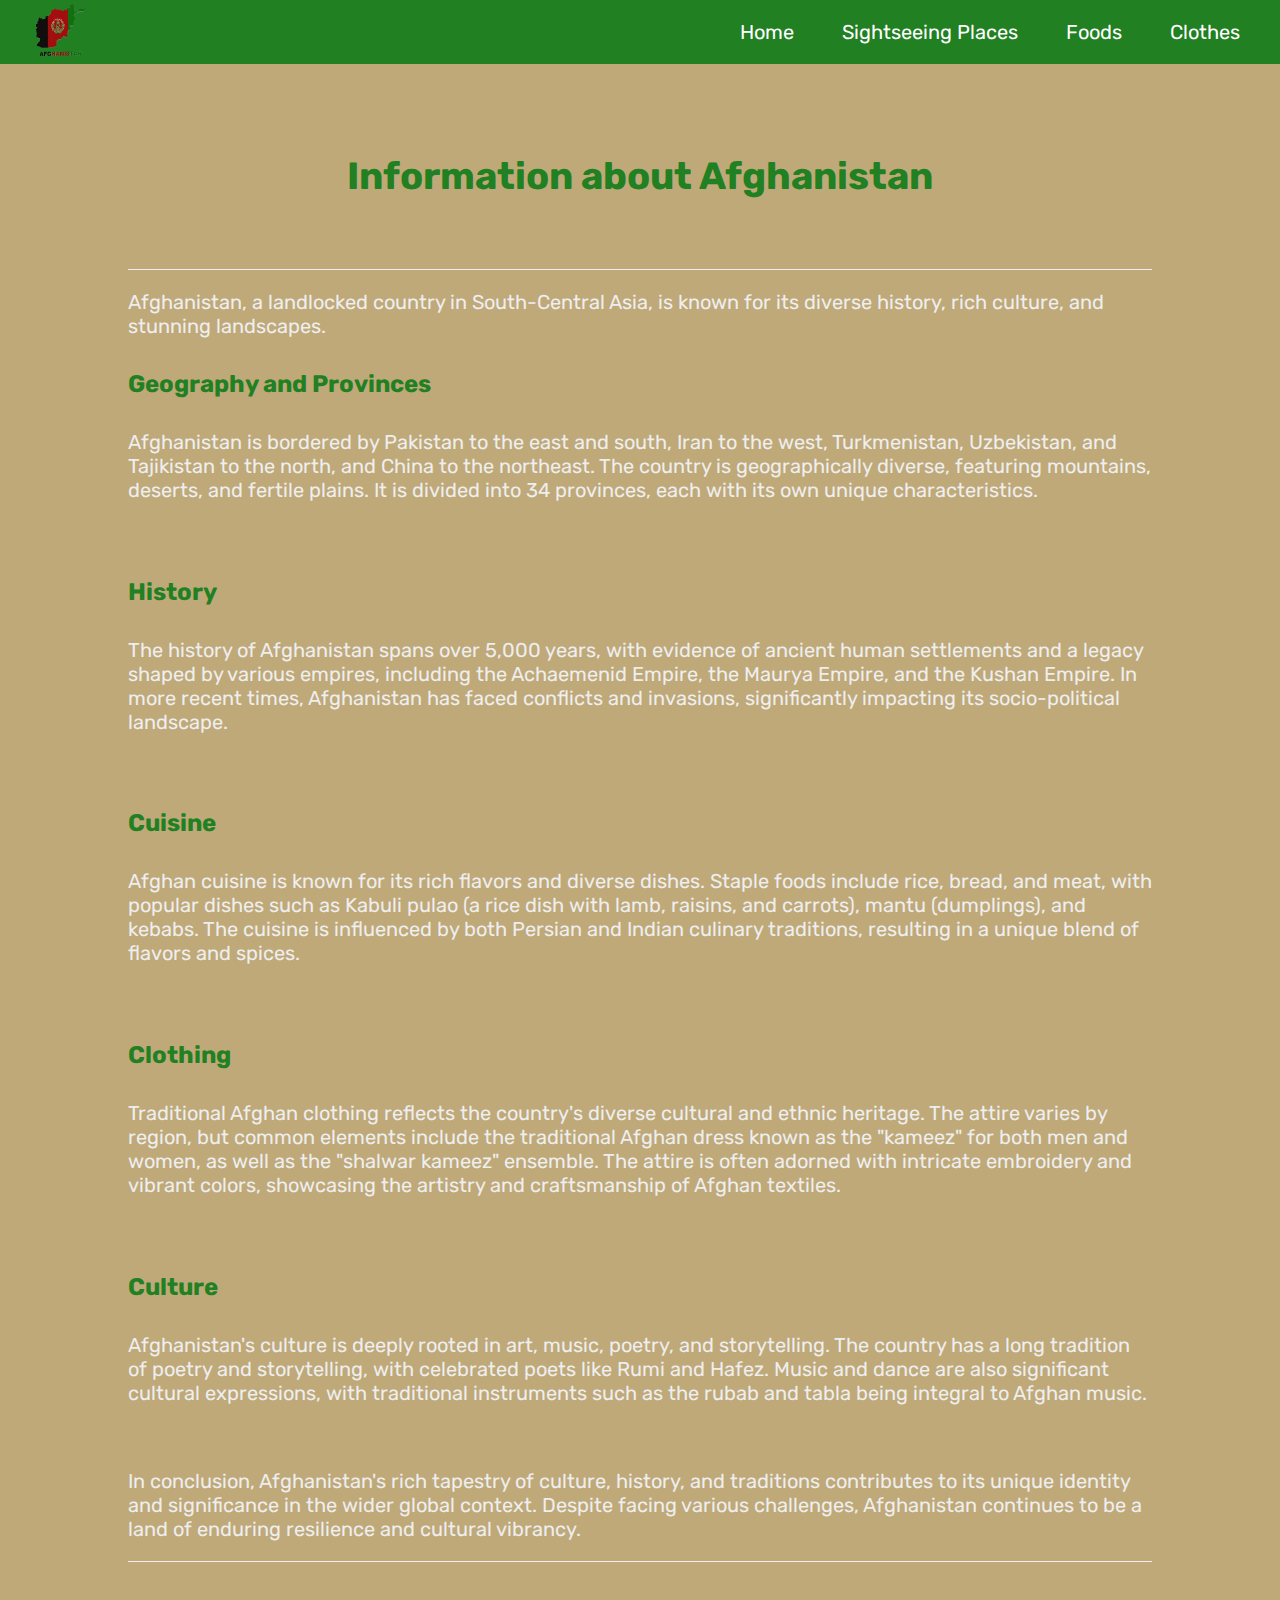
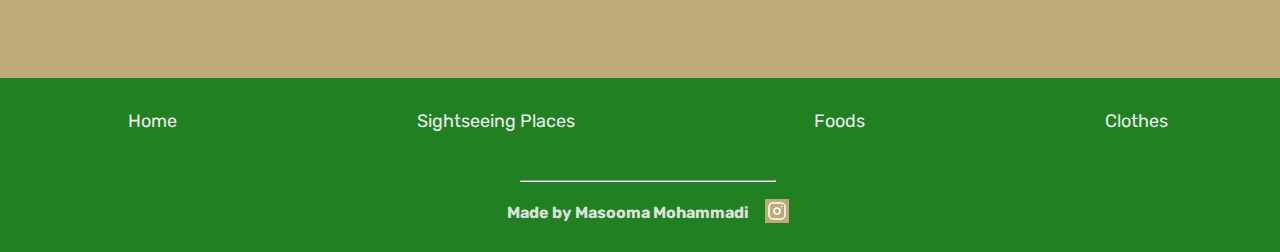
==== information.html @ df9e9396 "first commit" ====
<!DOCTYPE html>
<html lang="en">
  <head>
    <meta charset="UTF-8" />
    <meta name="viewport" content="width=device-width, initial-scale=1.0" />
    <link rel="stylesheet" href="./css/styles.css" />
    <link rel="stylesheet" href="./css/risponsive.css" />

    <link rel="preconnect" href="https://fonts.googleapis.com" />
    <link rel="preconnect" href="https://fonts.gstatic.com" crossorigin />
    <link
      href="https://fonts.googleapis.com/css2?family=Rubik:wght@400;500;600;700&display=swap"
      rel="stylesheet"
    />

    <title>APP-Web-Final-Project</title>

    <style>
      body {
        background-color: #bfa979;
        margin: 0;
        padding: 0;
        font-family: "Rubik", sans-serif;
      }

      .contaner-info {
        margin: auto 8rem;
        display: flex;
        flex-direction: column;
        gap: 1.5rem;
      }

      h1 {
        text-align: center;
        color: #208022;
        padding-top: 8rem;
        font-size: 38px;
      }

      .contaner-info h4 {
        color: #208022;
        font-size: 24px;
      }

      p {
        color: #eee;
        font-size: 20px;
      }

      .border {
        border-top: 1.5px solid #eee;
        margin-top: 20px;
      }

      .border-2 {
        border-bottom: 1.5px solid #eee;
        margin-bottom: 20px;
      }
    </style>
  </head>
  <body>
    <nav class="nav">
      <div class="logo">
        <img src="./images/logo.png" alt="logo" />
      </div>
      <div class="pages">
        <a href="./index.html">Home</a>
        <a href="#Sightseeing-Place">Sightseeing Places</a>
        <a href="#food">Foods</a>
        <a href="#Clothe">Clothes</a>
      </div>
    </nav>

    <div class="contaner-info">
      <h1>Information about Afghanistan</h1>
      <div class="border" id="Sightseeing-Place">
        <p>
          Afghanistan, a landlocked country in South-Central Asia, is known for
          its diverse history, rich culture, and stunning landscapes.
        </p>
        <h4>Geography and Provinces</h4>
        <p>
          Afghanistan is bordered by Pakistan to the east and south, Iran to the
          west, Turkmenistan, Uzbekistan, and Tajikistan to the north, and China
          to the northeast. The country is geographically diverse, featuring
          mountains, deserts, and fertile plains. It is divided into 34
          provinces, each with its own unique characteristics.
        </p>
      </div>
      <div>
        <h4>History</h4>
        <p>
          The history of Afghanistan spans over 5,000 years, with evidence of
          ancient human settlements and a legacy shaped by various empires,
          including the Achaemenid Empire, the Maurya Empire, and the Kushan
          Empire. In more recent times, Afghanistan has faced conflicts and
          invasions, significantly impacting its socio-political landscape.
        </p>
      </div>
      <div id="food">
        <h4>Cuisine</h4>
        <p>
          Afghan cuisine is known for its rich flavors and diverse dishes.
          Staple foods include rice, bread, and meat, with popular dishes such
          as Kabuli pulao (a rice dish with lamb, raisins, and carrots), mantu
          (dumplings), and kebabs. The cuisine is influenced by both Persian and
          Indian culinary traditions, resulting in a unique blend of flavors and
          spices.
        </p>
      </div>
      <div>
        <h4>Clothing</h4>
        <p>
          Traditional Afghan clothing reflects the country's diverse cultural
          and ethnic heritage. The attire varies by region, but common elements
          include the traditional Afghan dress known as the "kameez" for both
          men and women, as well as the "shalwar kameez" ensemble. The attire is
          often adorned with intricate embroidery and vibrant colors, showcasing
          the artistry and craftsmanship of Afghan textiles.
        </p>
      </div>
      <div id="Clothe">
        <h4>Culture</h4>
        <p>
          Afghanistan's culture is deeply rooted in art, music, poetry, and
          storytelling. The country has a long tradition of poetry and
          storytelling, with celebrated poets like Rumi and Hafez. Music and
          dance are also significant cultural expressions, with traditional
          instruments such as the rubab and tabla being integral to Afghan
          music.
        </p>
      </div>
      <div class="border-2">
        <p>
          In conclusion, Afghanistan's rich tapestry of culture, history, and
          traditions contributes to its unique identity and significance in the
          wider global context. Despite facing various challenges, Afghanistan
          continues to be a land of enduring resilience and cultural vibrancy.
        </p>
      </div>
    </div>
    <footer class="footer">
      <div class="pages-footer">
        <a href="#home">Home</a>
        <a href="#Sightseeing-Places">Sightseeing Places</a>
        <a href="#foods">Foods</a>
        <a href="#Clothes">Clothes</a>
      </div>
      <div class="h4">
        <hr />
        <div class="me">
          <h4>Made by Masooma Mohammadi</h4>
          <a
            href="https://www.instagram.com/masooma_m_2004?igsh=YTQwZjQ0NmI0OA=="
            ><img src="./images/instagram.svg" alt="instagram"
          /></a>
        </div>
      </div>
    </footer>
  </body>
</html>
---- css/styles.css ----
/*colors: #208022 && #bFA979*/

body {
  margin: 0;
  padding: 0;
  background-color: #eeee;
  font-family: "Rubik", sans-serif;
  width:100%;
}

.nav {
  display: flex;
  justify-content: space-between;
  margin: auto;
  background-color: #208022;
  position: fixed;
  width: 100%;
  overflow: hidden;
  z-index: 2;
  /* margin-top:-50px; */
}

.logo img {
  width: 60px;
  height: 60px;
  margin-left: 30px;
  cursor: pointer;
}

.pages {
  /* position:absolute; */
  margin-right: 30px;
  display: flex;
  gap: 28px;
  align-items: center;
}

.pages a {
  text-decoration: none;
  color: #fff;
  font-size: 20px;
  padding: 6px 10px;
  border-radius: 5px;
}

.pages a:hover {
  background-color: #fff;
  color: #208022;
}

.container-nav {
  background-image: url(../images/bg-00.jpg);
  background-size: cover;
  background-repeat: no-repeat;
  background-position: center;
  height: 100vh;
  margin-top: -100px;
}

.home-text {
  align-items: center;
  text-align: center;
  color: #eeee;
  margin-top: 100px;
  padding-top: 80px;
}
.home-text h1 {
  font-size: 100px;
  margin-bottom: -10px;
}

.home-text h2 {
  font-size: 28px;
}

.home-text p {
  font-size: 24px;
}

.buttons {
  margin-top: 70px;
  display: flex;
  justify-content: center;
  gap: 20px;
}

.button {
  padding: 14px 18px;
  background-color: #208022;
  border-radius: 5px;
  font-size: 18px;
  border: 2px solid #208022;
  text-decoration: none;
  color: #eeee;
}

.button:hover {
  background-color: #fff;
  color: #208022;
  /* transform: scale(-0.5); */
}

.button-2 {
  color: #fff;
  padding: 14px 18px;
  border-radius: 5px;
  font-size: 18px;
  border: 2px solid #208022;
  text-decoration: none;
}

/* -- Sightseeing Places */
#Sightseeing-Places {
  margin: auto 64px;
  margin-top: 6rem;
}

.title-sightseeing-p {
  margin-bottom: 4rem;
  text-align: center;
  color: #208022;
  cursor: pointer;
  font-size: 36px;
}

.img-sightseeing-p {
  display: grid;
  grid-template-columns: 1fr 1fr;
  gap: 40px;
}

.bamyn-img {
  margin-left: 20px;
}

.flex-img-sightseeing-p {
  display: flex;
  flex-direction: column;
  position: relative;
}

.sightseeing-text {
  position: absolute;
  background-color: #bfa979;
  width: 300px;
  height: 280px;
  bottom: 10%;
  padding: 20px;
  border-radius: 5px;
  text-align: start;
  left: 15%;
  z-index: 1;
}

.sightseeing-text h1 {
  color: #208022;
  margin-bottom: 2rem;
}

.sightseeing-text p {
  color: #eeee;
  font-size: 18px;
}

.img-sightseeing-p-2 {
  margin-top: 4rem;
  display: grid;
  grid-template-columns: 1fr 1fr;
  text-align: center;
  justify-content: center;
}

.Kabul-img {
  margin-right: 3.5rem;
}

.Kabul-img p {
  color: gray;
}

.Kabul-img p {
  width: 40%;
  margin: auto;
  padding: 2rem;
}

.bamyn-img {
  position: relative;
}

.bamyn-img h1 {
  display: none;
  position: absolute;
  bottom: 40%;
  left: 30%;
  color: #208022;
  font-size: 50px;
}

.bamyn-img:hover img {
  opacity: 0.5;
}

.bamyn-img:hover h1 {
  display: block;
}

.noristan-hover {
  position: relative;
}

.noristan-hover h1 {
  display: none;
  position: absolute;
  left: 25%;
  bottom: 34%;
  color: #208022;
  font-size: 40px;
}

.noristan-hover:hover img {
  opacity: 0.5;
}

.noristan-hover:hover h1 {
  display: block;
}

.img-hover {
  position: relative;
}

.img-hover img:hover {
  opacity: 0.5;
}

.img-hover h1 {
  position: absolute;
  display: none;
  top: 60px;
  left: 44%;
  color: #11460c;
}

.img-hover:hover h1 {
  display: block;
}

.herat-img {
  text-align: center;
  margin-right: 2.5rem;
}

.herat-img h1 {
  font-size: 30px;
  margin-top: -10px;
  color: #208022;
}

.herat-hover {
  position: relative;
}

.herat-hover:hover img {
  opacity: 0.5;
}

.herat-hover h1 {
  position: absolute;
  display: none;
  left: 39%;
  bottom: 39%;
  color: #208022;
  font-size: 40px;
}

.herat-hover:hover h1 {
  display: block;
}

.icons {
  border-top: 3px solid #bfa979;
  border-bottom: 3px solid #bfa979;
  padding: 1rem 12px;
  margin: auto 14rem;
  display: flex;
  justify-content: center;
  align-items: center;
  gap: 3rem;
}

.img-icon {
  color: #000;
}

/* foods */
#foods {
  margin: auto;
  margin-top: 6rem;
  background-color: #bfa979;
  padding: 4rem 64px;
}

#foods h1 {
  color: #208022;
}

#foods img {
  border: 1px solid #208022;
}

.title-foods {
  margin-bottom: 5rem;
  text-align: center;
  color: #208022;
  cursor: pointer;
  font-size: 40px;
}

.row {
  display: grid;
  grid-template-columns: auto auto auto;
  text-align: center;
  justify-content: space-between;
  margin-bottom: 3rem;
  gap: 5rem;
}


.box {
  box-shadow: 1px 1px 5px 0px gray;
  background-color: #eee;
  padding: 3rem 2.5rem;
  border-radius: 5px;
  border: 2px solid #208022;
  sition: transform 2s linear;
}

.box:hover {
  transform: scale(1.1)
}

.box p {
  color: gray;
}

/*  Clothes */
#Clothes {
  margin: auto 72px;
  margin-top: 6rem;
  position: relative;
}

.title-Clothes {
  color: #208022;
  cursor: pointer;
  font-size: 30px;
}

.flex-img p {
  color: gray;
  font-size: 20px;
}

.imges-1 {
  display: grid;
  grid-template-columns: 1fr 1fr;
  gap: 5rem;
  margin: auto 6.5rem;
}

.images-2 {
  display: flex;
  gap: 10.5rem;
  margin-top: 6rem;
}

.flex-img {
  display: flex;
  flex-direction: column;
}

.shall-hover {
  position: absolute;
  right: 8%;
  bottom: 30%;
}

.shall-hover img {
  position: relative;
}

.shall-hover h1 {
  display: none;
}

.shall-hover h1 {
  display: none;
  position: absolute;
  left: 35%;
  bottom: 38%;
  color: #208022;
  font-size: 40px;
}

.shall-hover:hover img {
  opacity: 0.5;
}

.shall-hover:hover h1 {
  display: block;
}

.gnad-hover {
  position: relative;
  margin-left: 3.5rem;
}

.gnad-hover h1 {
  display: none;
  position: absolute;
  left: 35%;
  bottom: 38%;
  color: #208022;
  font-size: 40px;
}

.gnad-hover:hover img {
  opacity: 0.5;
}

.gnad-hover:hover h1 {
  display: block;
}

.dowdamona-hover {
  position: relative;
}

.dowdamona-hover h1 {
  display: none;
  position: absolute;
  left: 20%;
  bottom: 52%;
  color: #208022;
  font-size: 30px;
}

.dowdamona-hover:hover img {
  opacity: 0.5;
}

.dowdamona-hover:hover h1 {
  display: block;
}

.golnigar-hover {
  position: relative;
}

.golnigar-hover h1 {
  display: none;
  position: absolute;
  left: 20%;
  bottom: 35%;
  color: #208022;
  font-size: 24px;
}

.golnigar-hover:hover img {
  opacity: 0.5;
}

.golnigar-hover:hover h1 {
  display: block;
}

.golnigar-img {
  display: flex;
  margin-top: 15rem;
  gap: 5rem;
}

.info-clothes {
  text-align: center;
  margin-right: 8rem;
}

.info-clothes p {
  color: gray;
}

.info-clothes img {
  margin-top: 1rem;
  border-top: 3px solid #bfa979;
  border-bottom: 3px solid #bfa979;
  padding: 1rem 4rem;
}

/* footer */
.footer {
  margin-top: 6rem;
  padding: 0.5rem;
  background-color: #208022;
  width:100%;
}

.pages-footer {
  display: flex;
  justify-content: space-around;
}

.pages-footer a {
  text-decoration: none;
  color: #eee;
  margin-top: 1.5rem;
  font-size: 18px;
}

.pages-footer a:hover {
  color: #fff;
  border-bottom: 1px solid #fff;
}

.footer .h4 {
  margin-top: 3rem;
  text-align: center;
  color: #eeee;
}
hr {
  margin: auto 32rem;
  color: #bfa979;
}

.me {
  display: flex;
  justify-content: center;
  align-items: center;
  gap: 1rem;
}
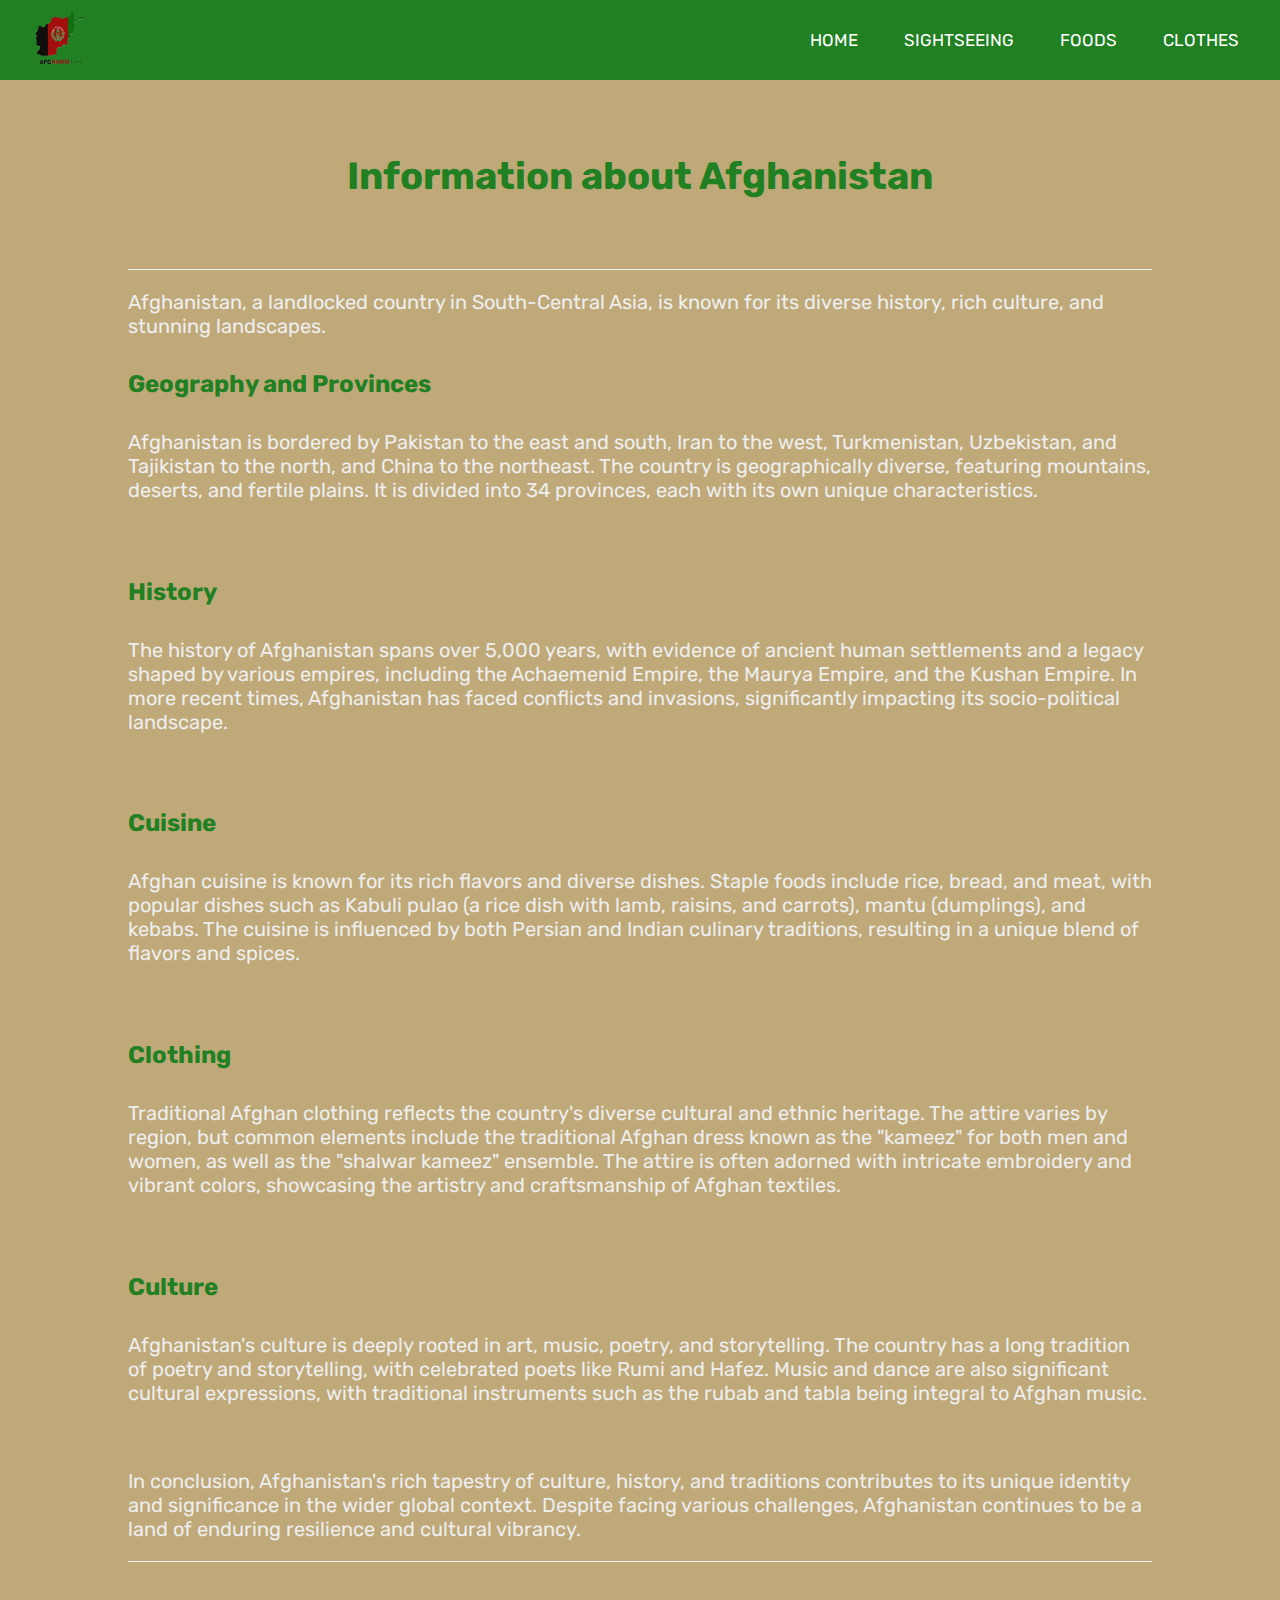
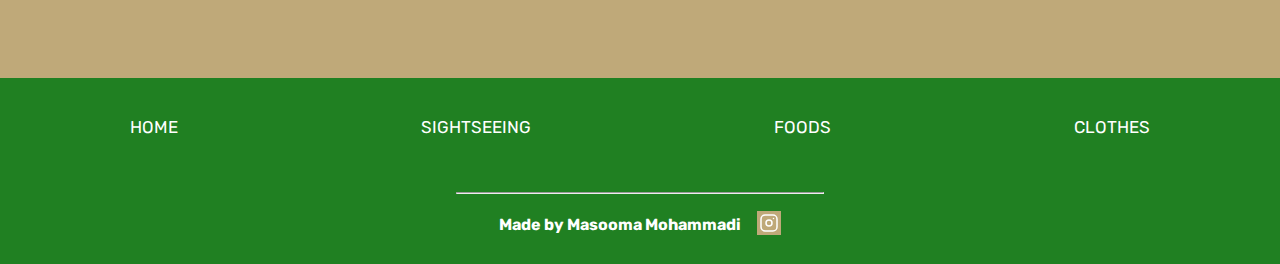
==== commit a4f02dc1: "new code" ====
--- a/information.html
+++ b/information.html
@@ -12,6 +12,10 @@
       href="https://fonts.googleapis.com/css2?family=Rubik:wght@400;500;600;700&display=swap"
       rel="stylesheet"
     />
+       <link
+      rel="stylesheet"
+      href="https://cdn.jsdelivr.net/npm/bootstrap-icons@1.11.3/font/bootstrap-icons.min.css"
+    />
 
     <title>APP-Web-Final-Project</title>
 
@@ -21,6 +25,7 @@
         margin: 0;
         padding: 0;
         font-family: "Rubik", sans-serif;
+        width: 100%;
       }
 
       .contaner-info {
@@ -59,17 +64,19 @@
     </style>
   </head>
   <body>
-    <nav class="nav">
-      <div class="logo">
-        <img src="./images/logo.png" alt="logo" />
-      </div>
-      <div class="pages">
-        <a href="./index.html">Home</a>
-        <a href="#Sightseeing-Place">Sightseeing Places</a>
-        <a href="#food">Foods</a>
-        <a href="#Clothe">Clothes</a>
-      </div>
-    </nav>
+      <nav>
+        <input type="checkbox" id="check" />
+        <label for="check" class="checkbtn">
+          <i class="bi bi-list"></i>
+        </label>
+        <img class="logo" src="./images/logo.png" alt="" />
+        <ul>
+          <li><a class="active" href="./index.html">Home</a></li>
+          <li><a href="#Sightseeing-Places">Sightseeing</a></li>
+          <li><a href="#foods">Foods</a></li>
+          <li><a href="#Clothes">Clothes</a></li>
+        </ul>
+      </nav>
 
     <div class="contaner-info">
       <h1>Information about Afghanistan</h1>
@@ -142,7 +149,7 @@
     <footer class="footer">
       <div class="pages-footer">
         <a href="#home">Home</a>
-        <a href="#Sightseeing-Places">Sightseeing Places</a>
+        <a href="#Sightseeing-Places">Sightseeing</a>
         <a href="#foods">Foods</a>
         <a href="#Clothes">Clothes</a>
       </div>
--- a/css/styles.css
+++ b/css/styles.css
@@ -5,64 +5,93 @@
   padding: 0;
   background-color: #eeee;
   font-family: "Rubik", sans-serif;
-  width:100%;
-}
-
-.nav {
-  display: flex;
-  justify-content: space-between;
+  width: 100%;
+}
+
+*{
+   box-sizing:border-box; 
+}
+
+nav {
+  height: 80px;
   margin: auto;
   background-color: #208022;
   position: fixed;
   width: 100%;
   overflow: hidden;
   z-index: 2;
-  /* margin-top:-50px; */
-}
-
-.logo img {
+}
+
+nav ul{
+  float: right;
+  margin-right: 20px;
+  /* padding-bottom: 30px; */
+}
+
+nav ul li{
+  display: inline-block;
+  line-height: 80px;
+  margin: 0 8px;
+  margin-top: -16px;
+}
+
+nav ul li a{
+  color: #ffff;
+  font-size: 17px;
+  text-transform: uppercase;
+  text-decoration: none;
+  padding: 7px 13px;
+  border-radius: 3px;
+}
+
+nav ul li a:active,
+a:hover {
+  background-color: #fff;
+  color: #208022;
+  transition: .5s;
+}
+
+.logo {
   width: 60px;
   height: 60px;
   margin-left: 30px;
   cursor: pointer;
-}
-
-.pages {
-  /* position:absolute; */
-  margin-right: 30px;
-  display: flex;
-  gap: 28px;
-  align-items: center;
-}
-
-.pages a {
-  text-decoration: none;
-  color: #fff;
-  font-size: 20px;
-  padding: 6px 10px;
-  border-radius: 5px;
-}
-
-.pages a:hover {
-  background-color: #fff;
-  color: #208022;
+  line-height: 80px;
+margin-top: 8px;
+}
+
+.checkbtn {
+  font-size: 30px;
+  color: white;
+  float: right;
+  line-height: 80px;
+  margin-right:40px ;
+  cursor: pointer;
+  display: none;
+}
+
+#check{
+  display: none;
 }
 
 .container-nav {
-  background-image: url(../images/bg-00.jpg);
+  background-image: url(../images/bamyn-fit.jpg);
   background-size: cover;
   background-repeat: no-repeat;
+  background-attachment: fixed;
   background-position: center;
-  height: 100vh;
-  margin-top: -100px;
+  height: 100%;
+  width:100%;
+  margin-top: -100px; 
 }
 
 .home-text {
   align-items: center;
   text-align: center;
-  color: #eeee;
+  color: #ffff;
   margin-top: 100px;
   padding-top: 80px;
+  padding-bottom:100px;
 }
 .home-text h1 {
   font-size: 100px;
@@ -91,13 +120,13 @@
   font-size: 18px;
   border: 2px solid #208022;
   text-decoration: none;
-  color: #eeee;
+  color: #ffff;
 }
 
 .button:hover {
   background-color: #fff;
   color: #208022;
-  /* transform: scale(-0.5); */
+  transition: .5s;
 }
 
 .button-2 {
@@ -142,23 +171,23 @@
 .sightseeing-text {
   position: absolute;
   background-color: #bfa979;
-  width: 300px;
-  height: 280px;
-  bottom: 10%;
+  width: 55%;
+  height: 50%;
+  bottom: 6%;
   padding: 20px;
   border-radius: 5px;
   text-align: start;
-  left: 15%;
+  left: 18%;
   z-index: 1;
 }
 
 .sightseeing-text h1 {
   color: #208022;
-  margin-bottom: 2rem;
+  margin-bottom: 1.5rem;
 }
 
 .sightseeing-text p {
-  color: #eeee;
+  color: #ffff;
   font-size: 18px;
 }
 
@@ -166,12 +195,9 @@
   margin-top: 4rem;
   display: grid;
   grid-template-columns: 1fr 1fr;
+  gap:4rem;
   text-align: center;
   justify-content: center;
-}
-
-.Kabul-img {
-  margin-right: 3.5rem;
 }
 
 .Kabul-img p {
@@ -179,7 +205,7 @@
 }
 
 .Kabul-img p {
-  width: 40%;
+  width: 45%;
   margin: auto;
   padding: 2rem;
 }
@@ -199,10 +225,12 @@
 
 .bamyn-img:hover img {
   opacity: 0.5;
+    transition: .5s;
 }
 
 .bamyn-img:hover h1 {
   display: block;
+    transition: .5s;
 }
 
 .noristan-hover {
@@ -220,6 +248,7 @@
 
 .noristan-hover:hover img {
   opacity: 0.5;
+    transition: .5s;
 }
 
 .noristan-hover:hover h1 {
@@ -232,6 +261,7 @@
 
 .img-hover img:hover {
   opacity: 0.5;
+    transition: .5s;
 }
 
 .img-hover h1 {
@@ -263,6 +293,7 @@
 
 .herat-hover:hover img {
   opacity: 0.5;
+  transition: .5s;
 }
 
 .herat-hover h1 {
@@ -303,10 +334,14 @@
 
 #foods h1 {
   color: #208022;
+  /* border-bottom: 1px solid #208022;
+  padding: 10 100px; */
 }
 
 #foods img {
   border: 1px solid #208022;
+  width:90% ;
+  height: 50%;
 }
 
 .title-foods {
@@ -326,18 +361,18 @@
   gap: 5rem;
 }
 
-
 .box {
   box-shadow: 1px 1px 5px 0px gray;
   background-color: #eee;
-  padding: 3rem 2.5rem;
+  padding: 2.5rem 2rem;
   border-radius: 5px;
   border: 2px solid #208022;
   sition: transform 2s linear;
 }
 
 .box:hover {
-  transform: scale(1.1)
+  transform: scale(1.1);
+  transition: .5s;
 }
 
 .box p {
@@ -405,6 +440,7 @@
 
 .shall-hover:hover img {
   opacity: 0.5;
+  transition: .5s;
 }
 
 .shall-hover:hover h1 {
@@ -427,6 +463,7 @@
 
 .gnad-hover:hover img {
   opacity: 0.5;
+  transition: .5s;
 }
 
 .gnad-hover:hover h1 {
@@ -448,6 +485,7 @@
 
 .dowdamona-hover:hover img {
   opacity: 0.5;
+  transition: .5s;
 }
 
 .dowdamona-hover:hover h1 {
@@ -469,6 +507,7 @@
 
 .golnigar-hover:hover img {
   opacity: 0.5;
+  transition: .5s;
 }
 
 .golnigar-hover:hover h1 {
@@ -483,7 +522,15 @@
 
 .info-clothes {
   text-align: center;
-  margin-right: 8rem;
+  margin-right: 6rem;
+}
+
+.info-clothes ion-icon{
+  background-color:#eeee;
+  border-top: 3px solid #bfa979;
+  border-bottom: 3px solid #bfa979;
+  padding:8px 50px;
+  margin-top:24px;
 }
 
 .info-clothes p {
@@ -502,7 +549,8 @@
   margin-top: 6rem;
   padding: 0.5rem;
   background-color: #208022;
-  width:100%;
+  width: 100%;
+  background-size:100% 100%;
 }
 
 .pages-footer {
@@ -511,24 +559,35 @@
 }
 
 .pages-footer a {
+  color: #ffff;
+  font-size: 17px;
+  text-transform: uppercase;
   text-decoration: none;
-  color: #eee;
+  padding: 7px 13px;
+  border-radius: 3px;
   margin-top: 1.5rem;
-  font-size: 18px;
-}
-
-.pages-footer a:hover {
-  color: #fff;
-  border-bottom: 1px solid #fff;
+}
+
+.pages-footer a:active,
+a:hover {
+  background-color: #fff;
+  color: #208022;
+  transition: .5s;
+}
+
+ion-icon {
+  width: 28px;
+  height: 28px;
+  color: #bfa979;
 }
 
 .footer .h4 {
   margin-top: 3rem;
   text-align: center;
-  color: #eeee;
+  color: #fff;
 }
 hr {
-  margin: auto 32rem;
+  margin: auto 28rem;
   color: #bfa979;
 }
 
@@ -539,3 +598,73 @@
   gap: 1rem;
 }
 
+/* responsive */
+@media (max-width: 1024px){
+
+  .container-nav {
+  background-image: url(../images/bamyn-fit.jpg);
+  background-size: 100%;
+  background-repeat: no-repeat;
+  background-position: 50% 50%;
+  height: 100%;
+  width:100%;
+  /* margin-top: -100px;  */
+}
+
+/* 
+  .home-text h1 {
+  font-size: 150px;
+  margin-bottom: -10px;
+}
+
+.home-text h2 {
+  font-size: 28px;
+}
+
+.home-text p {
+  font-size: 20px;
+} */
+
+}
+
+@media (max-width: 952px){
+  .logo{
+    margin-left: 10px;
+  }
+  nav ul li a{
+    font-size: 16px;
+  }
+
+  
+}
+
+@media (max-width: 858px) {
+.checkbtn{
+  display: block;
+}
+ul{
+  position: fixed;
+  height: 100vh;
+  top: 64px;
+  left: -100%;
+  transition: all .5s;
+  background: rgb(2, 0, 36);
+    background: linear-gradient(90deg, rgba(2, 0, 36, 1) 0%, rgba(219, 12, 12, 0.9472163865546218) 35%, rgba(22, 136, 20, 1) 100%);
+    opacity: 80%;
+    text-align: center;
+    
+}
+nav ul li{
+  display: block;
+  margin: 50px 0;
+  line-height: 30px;
+}
+a:hover, a:active{
+  background: none;
+  color: #208022;
+}
+#check:checked ~ ul{
+  left: 0;
+  right: -20px;
+}
+}